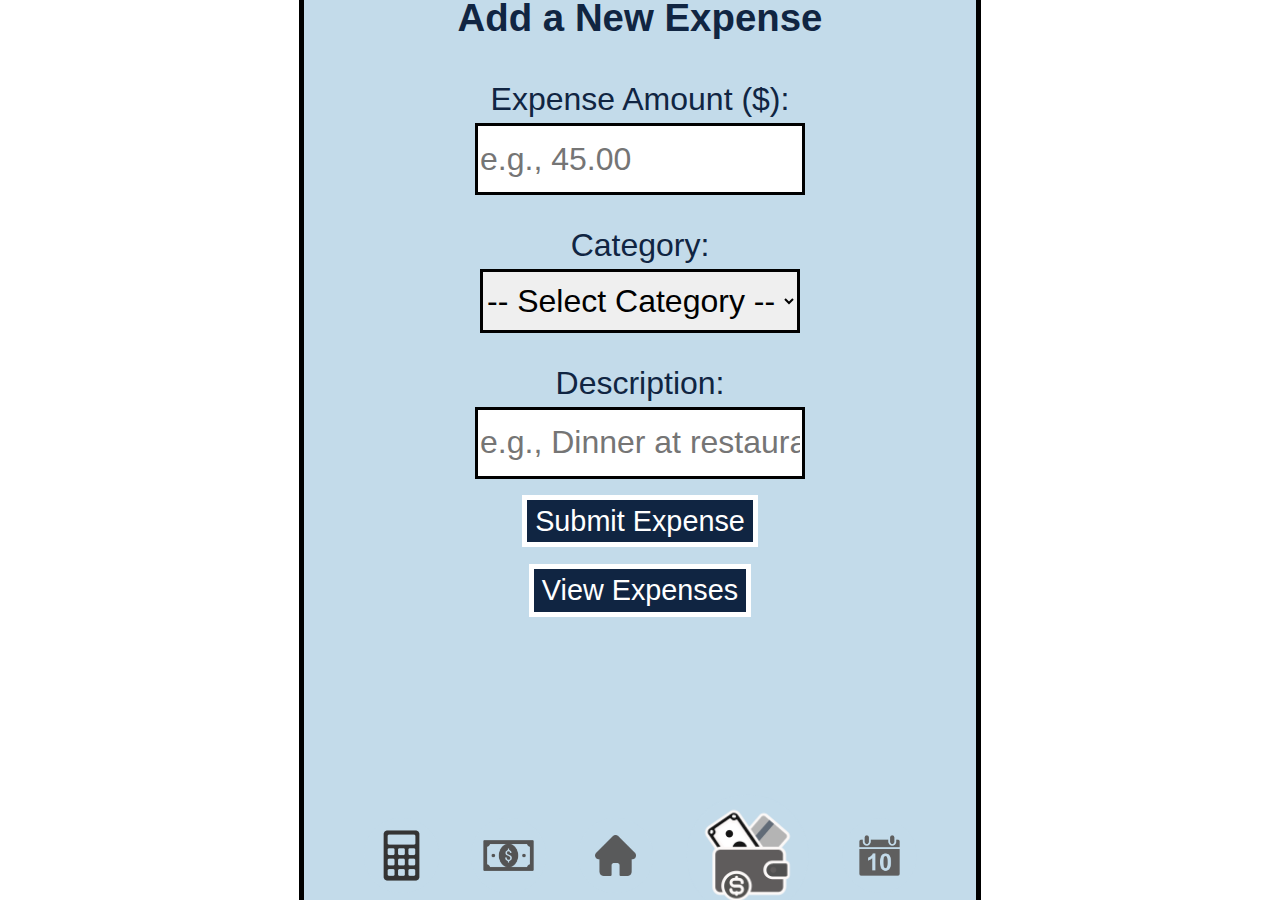
==== add_expense.html @ a91fbd24 "added view expense feature w/ pie chart" ====
<!DOCTYPE html>
<html lang="en">

<head>
  <meta charset="UTF-8" />
  <meta name="viewport" content="width=device-width, initial-scale=1.0" />
  <title>Add Expense - Budget Tracker</title>
  <link rel="stylesheet" href="styles.css">
</head>

<body>
  <div class="device">
    <h1 class="tab_heading">Add a New Expense</h1>

    <label for="amount">Expense Amount ($):</label>
    <input type="number" id="amount" name="amount" placeholder="e.g., 45.00" class="balance_box" />

    <label for="category">Category:</label>
    <select id="category" name="category">
      <option value="">-- Select Category --</option>
      <option value="Food">Food</option>
      <option value="Housing">Housing</option>
      <option value="Transportation">Transportation</option>
      <option value="Entertainment">Entertainment</option>
      <option value="Utilities">Utilities</option>
      <option value="Other">Other</option>
    </select>

    <label for="description">Description:</label>
    <input type="text" id="description" name="description" placeholder="e.g., Dinner at restaurant"
      class="balance_box" />

    <button id="submitExpense">Submit Expense</button>
    <br>
    <button onclick="window.location.href='view_expenses.html'">View Expenses</button>

    <div class="tabcontainer">
      <button onclick="window.location.href='budget.html'">
        <img src="icons/budget.png" alt="Home" width="75px">
      </button>
      <button onclick="window.location.href='update_income.html'">
        <img src="icons/income.png" alt="Home" width="75px">
      </button>
      <button onclick="window.location.href='index.html'">
        <img src="icons/home.png" alt="Home" width="75px">
      </button>
      <button onclick="window.location.href='add_expense.html'">
        <img src="icons/expense.png" alt="Home" width="125px">
      </button>
      <button onclick="window.location.href='bill_tracker.html'">
        <img src="icons/bills.png" alt="Home" width="75px">
      </button>
    </div>
  </div>

  <script>
    function getExpenses() {
      return JSON.parse(localStorage.getItem("expense_history")) || [];
    }

    function saveExpenses(expenses) {
      localStorage.setItem("expense_history", JSON.stringify(expenses));
    }

    // UPON SUBMISSION...

    document.getElementById("submitExpense").onclick = function () {
      const amount = parseFloat(document.getElementById("amount").value);
      const category = document.getElementById("category").value;
      const description = document.getElementById("description").value;

      // CONFIRM ALL FIELDS ARE VALID
      if (isNaN(amount) || amount <= 0 || !category) {
        alert("Please enter a valid amount and select a category.");
        return;
      }

      // CREATAE NEW EXPENSE OBJECT
      const newExpense = {
        amount: amount,
        category: category,
        description: description,
        date: new Date().toISOString()
      };

      // ADD NEW EXPENSE TO LOCAL STORAGE
      const expenses = getExpenses();
      expenses.push(newExpense);
      saveExpenses(expenses);

      // RESET FIELDS
      document.getElementById("amount").value = '';
      document.getElementById("category").value = '';
      document.getElementById("description").value = '';

      alert("Expense saved!");
    };
  </script>
</body>
</html>
---- styles.css ----
/* Default Appearance */
body {
    font-family: "Lato", sans-serif;
    font-size: 15px;
    color: #102542;
}

/* Device Screen */
.device {
    padding: 1rem;
    margin:auto; 
    width: 640px;
    height: 960px;
    overflow: hidden;
    background-color: #C3DBEA;
    border: 5px solid black;
    display: flex;
    flex-direction: column;
    align-items: center;
    justify-content: flex-start;
    position: fixed;
    top: 50%;
    left: 50%;
    transform: translate(-50%, -50%);
}

.tab_heading {
    font-size: 2.4rem;
    font-weight: bold;
}

label {
    font-size: 2rem;
    margin-top: 1rem;
    margin-bottom: 0.3rem;
    display: block;
}

h1 {
    font-size: 2rem;
}

h2 {
    font-size: 1.8rem;
}

.balance_box,
    select {
      font-size: 2rem;
      height: 4rem;
      width: 20rem;
      border: 3px solid black;
      margin-bottom: 1rem;
    }

button {
    background-color: #102542;
    border: 5px solid white;
    font-size: 1.8rem;
    padding: 0.3rem 0.5rem;
    cursor: pointer;
    color: white;
  }

button:hover {
    background-color: white;
    color: #102542;
    border: 5px solid black;
}

/* Navigation Bar */
.tabcontainer {
    position: fixed;
    bottom: 0;
    left: 0;
    width: 100%;
    display: flex;
    justify-content: center;
    gap: 1rem;
    padding: 1rem 0;
  }

.tabcontainer button {
    background: none;
    border: none;
    padding: 0.3rem 0.5rem;
}

/* Budget Tab */
.progress-bar {
    width: 90%;
    height: 20px;
    background-color: #ddd;
    border-radius: 10px;
    margin: 1rem auto;
    overflow: hidden;
}

.progress-bar-color {
    height: 100%;
    background-color: #4CAF50; 
    width: 0;
}
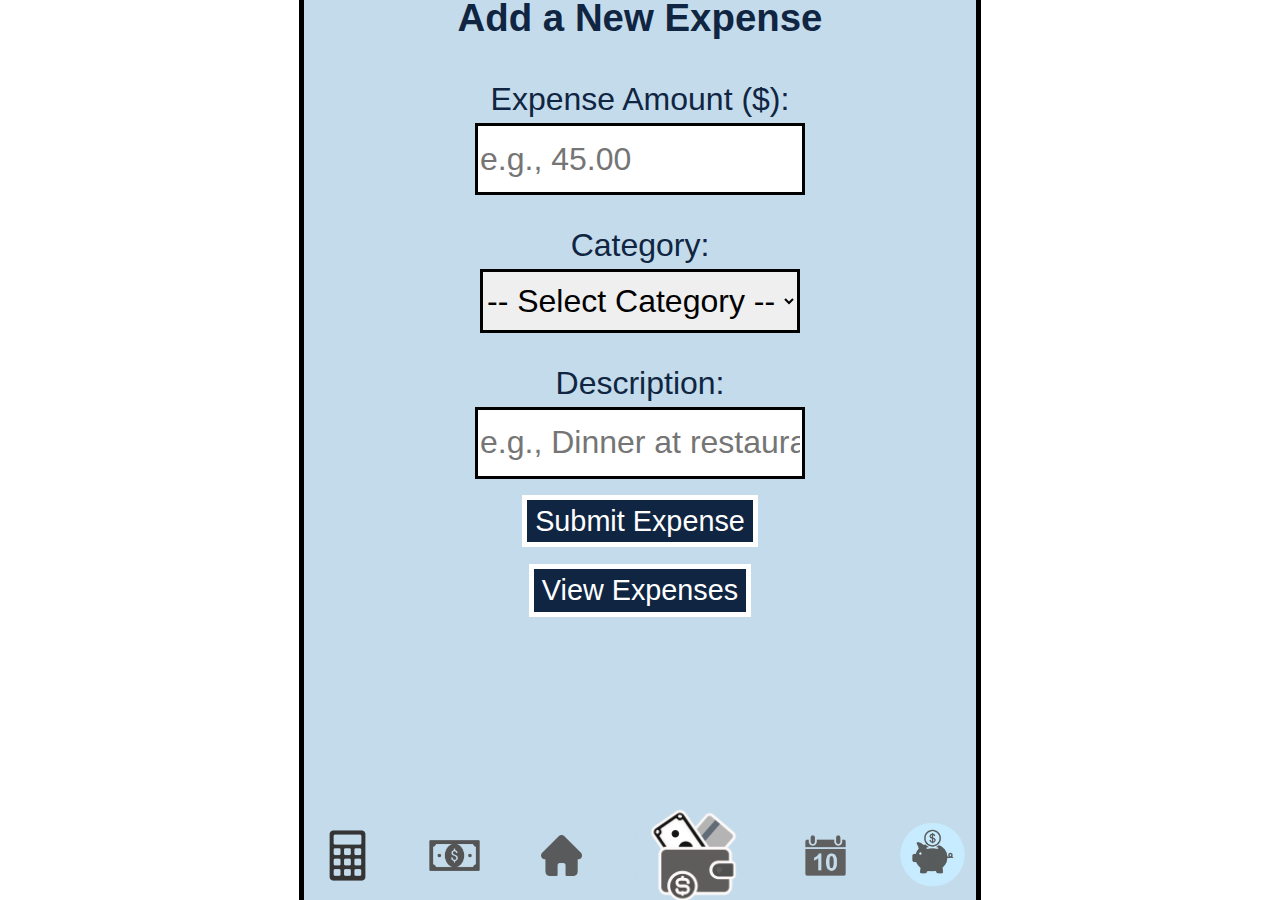
==== commit 59556be0: "navbar" ====
--- a/add_expense.html
+++ b/add_expense.html
@@ -50,6 +50,9 @@
       <button onclick="window.location.href='bill_tracker.html'">
         <img src="icons/bills.png" alt="Home" width="75px">
       </button>
+      <button onclick="window.location.href='goal.html'">
+        <img src="icons/savingsgoal.png" alt="Home" width="75px">
+      </button>
     </div>
   </div>
 
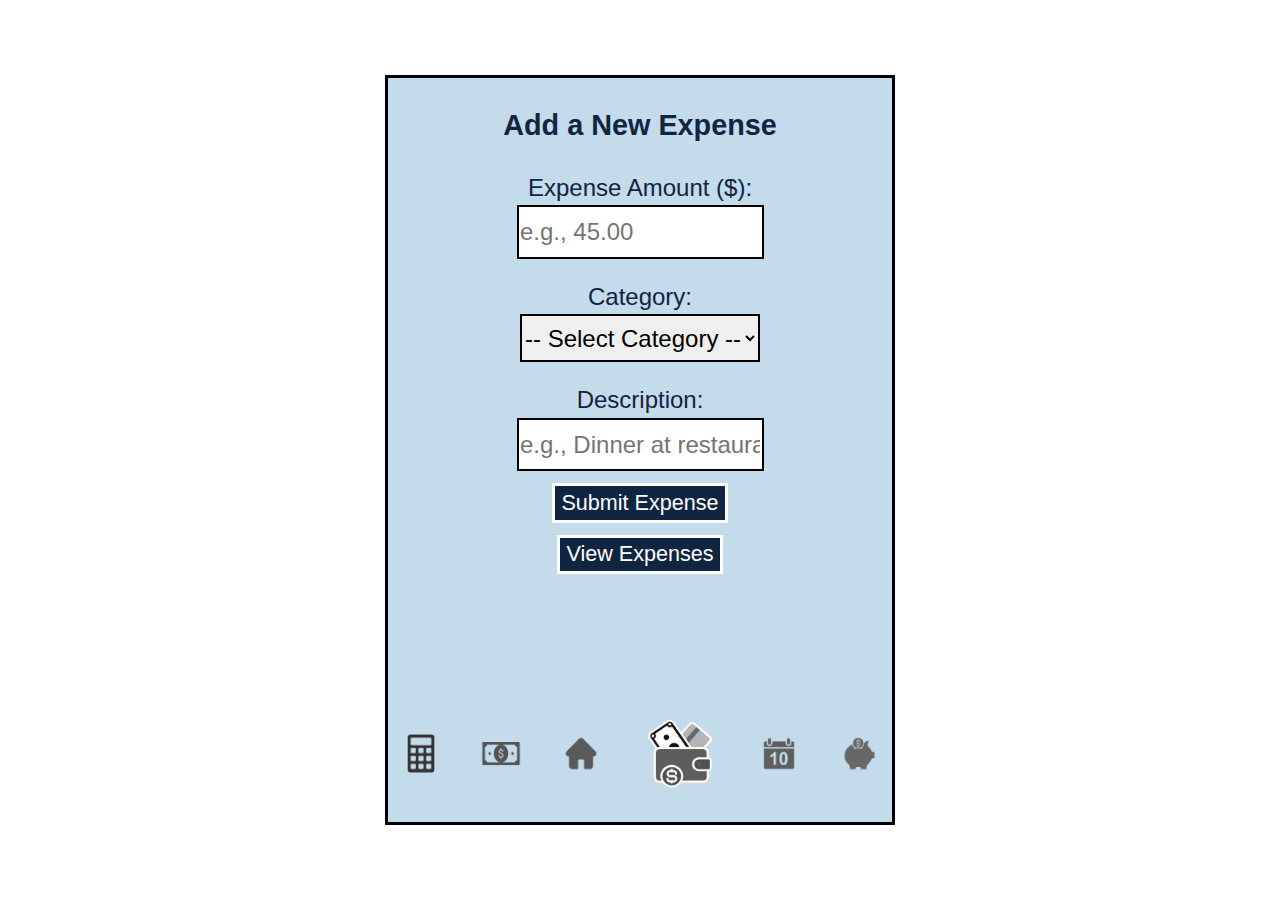
==== commit bc356a5f: "Fixed zoom issues" ====
--- a/add_expense.html
+++ b/add_expense.html
@@ -2,7 +2,7 @@
 <html lang="en">
 
 <head>
-  <meta charset="UTF-8" />
+  <meta charset="UTF-8">
   <meta name="viewport" content="width=device-width, initial-scale=1.0" />
   <title>Add Expense - Budget Tracker</title>
   <link rel="stylesheet" href="styles.css">
--- a/styles.css
+++ b/styles.css
@@ -3,21 +3,25 @@
     font-family: "Lato", sans-serif;
     font-size: 15px;
     color: #102542;
+    zoom: 75%;
 }
 
 /* Device Screen */
 .device {
     padding: 1rem;
     margin:auto; 
-    width: 640px;
-    height: 960px;
-    overflow: hidden;
+    width: 90vw;
+    max-width: 640px;
+    aspect-ratio: 2 / 3;
+
+    /*overflow: hidden;*/
     background-color: #C3DBEA;
     border: 5px solid black;
     display: flex;
     flex-direction: column;
     align-items: center;
     justify-content: flex-start;
+
     position: fixed;
     top: 50%;
     left: 50%;
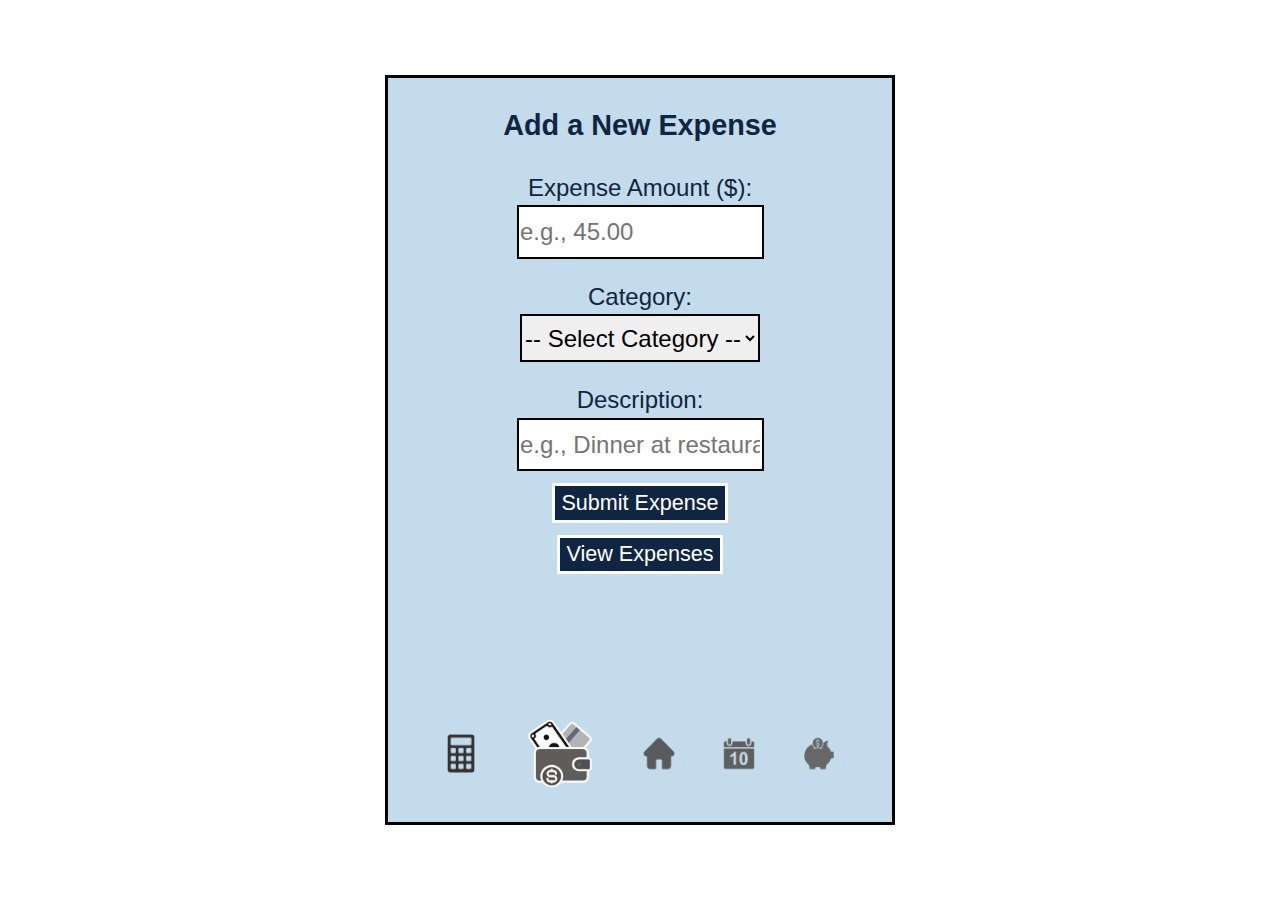
==== commit 7dbcc088: "Merge update income w/ home screen & remove income tab" ====
--- a/add_expense.html
+++ b/add_expense.html
@@ -38,14 +38,11 @@
       <button onclick="window.location.href='budget.html'">
         <img src="icons/budget.png" alt="Home" width="75px">
       </button>
-      <button onclick="window.location.href='update_income.html'">
-        <img src="icons/income.png" alt="Home" width="75px">
+      <button onclick="window.location.href='add_expense.html'">
+        <img src="icons/expense.png" alt="Home" width="125px">
       </button>
       <button onclick="window.location.href='index.html'">
         <img src="icons/home.png" alt="Home" width="75px">
-      </button>
-      <button onclick="window.location.href='add_expense.html'">
-        <img src="icons/expense.png" alt="Home" width="125px">
       </button>
       <button onclick="window.location.href='bill_tracker.html'">
         <img src="icons/bills.png" alt="Home" width="75px">
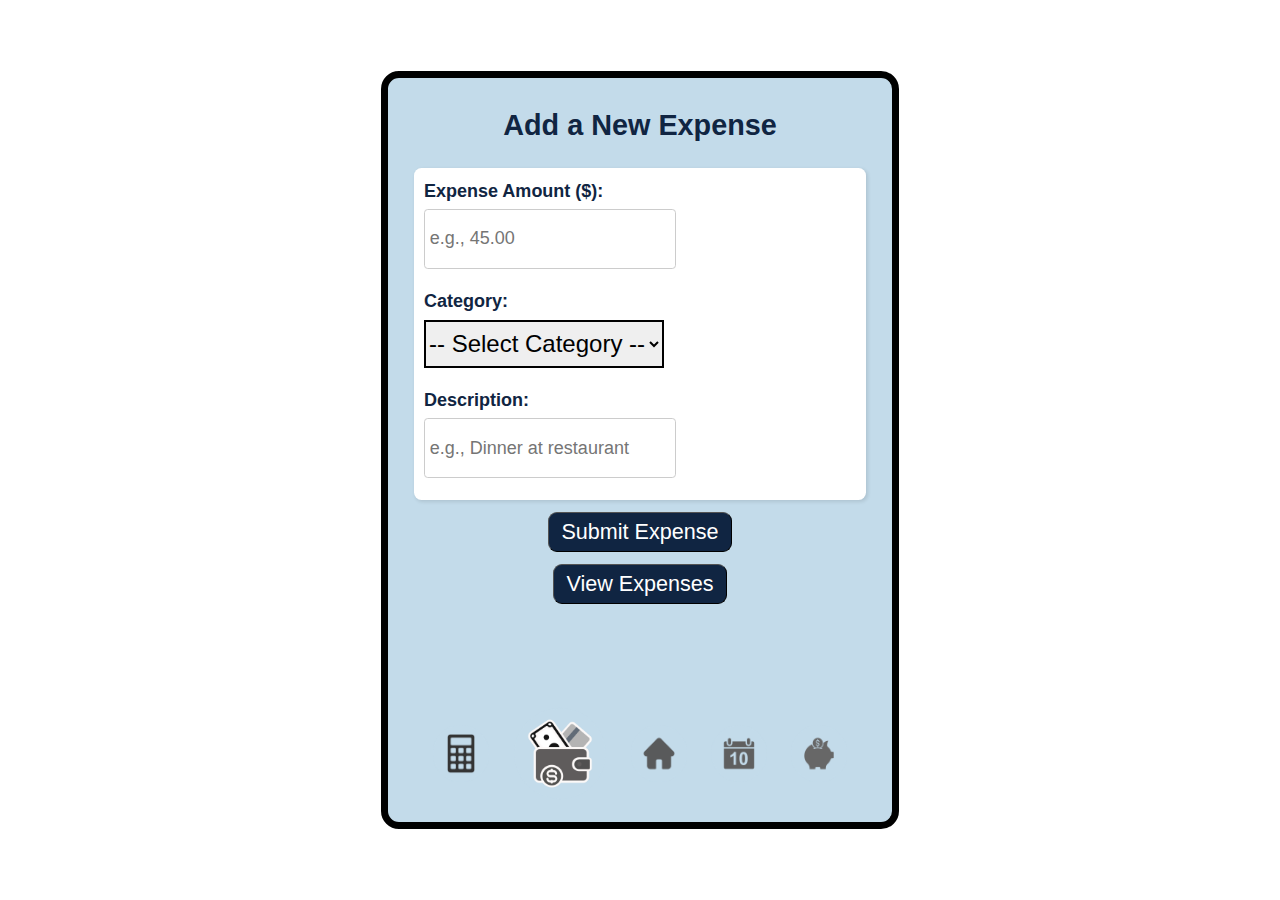
==== commit cd337b60: "Visual changes" ====
--- a/add_expense.html
+++ b/add_expense.html
@@ -12,24 +12,26 @@
   <div class="device">
     <h1 class="tab_heading">Add a New Expense</h1>
 
+    <form>
     <label for="amount">Expense Amount ($):</label>
-    <input type="number" id="amount" name="amount" placeholder="e.g., 45.00" class="balance_box" />
+      <input type="number" id="amount" name="amount" placeholder="e.g., 45.00" class="balance_box" />
 
-    <label for="category">Category:</label>
-    <select id="category" name="category">
-      <option value="">-- Select Category --</option>
-      <option value="Food">Food</option>
-      <option value="Housing">Housing</option>
-      <option value="Transportation">Transportation</option>
-      <option value="Entertainment">Entertainment</option>
-      <option value="Utilities">Utilities</option>
-      <option value="Other">Other</option>
-    </select>
+      <label for="category">Category:</label>
+      <select id="category" name="category">
+        <option value="">-- Select Category --</option>
+        <option value="Food">Food</option>
+        <option value="Housing">Housing</option>
+        <option value="Transportation">Transportation</option>
+        <option value="Entertainment">Entertainment</option>
+        <option value="Utilities">Utilities</option>
+        <option value="Other">Other</option>
+      </select>
 
-    <label for="description">Description:</label>
-    <input type="text" id="description" name="description" placeholder="e.g., Dinner at restaurant"
-      class="balance_box" />
-
+      <label for="description">Description:</label>
+      <input type="text" id="description" name="description" placeholder="e.g., Dinner at restaurant"
+        class="balance_box" />
+    </form>
+    <br>
     <button id="submitExpense">Submit Expense</button>
     <br>
     <button onclick="window.location.href='view_expenses.html'">View Expenses</button>
--- a/styles.css
+++ b/styles.css
@@ -16,7 +16,8 @@
 
     /*overflow: hidden;*/
     background-color: #C3DBEA;
-    border: 5px solid black;
+    border: 10px solid black;
+    border-radius: 24px;
     display: flex;
     flex-direction: column;
     align-items: center;
@@ -31,13 +32,6 @@
 .tab_heading {
     font-size: 2.4rem;
     font-weight: bold;
-}
-
-label {
-    font-size: 2rem;
-    margin-top: 1rem;
-    margin-bottom: 0.3rem;
-    display: block;
 }
 
 h1 {
@@ -59,9 +53,9 @@
 
 button {
     background-color: #102542;
-    border: 5px solid white;
+    border-radius: 12px;
     font-size: 1.8rem;
-    padding: 0.3rem 0.5rem;
+    padding: 0.5rem 1.0rem;
     cursor: pointer;
     color: white;
   }
@@ -104,4 +98,32 @@
     height: 100%;
     background-color: #4CAF50; 
     width: 0;
+}
+
+/* Default Form */
+form {
+    width: 90%;
+    display: flex;
+    flex-direction: column;
+    gap: 0.6rem;
+    background-color: white;
+    padding: 0.8rem;
+    border-radius: 10px;
+    box-shadow: 2px 2px 5px rgba(0,0,0,0.1);
+    margin-top: 0.5rem;
+}
+
+label {
+    font-weight: 600;
+    font-size: 1.5rem;
+    margin-top: 0.3rem;
+}
+
+input[type="text"],
+input[type="number"],
+input[type="date"] {
+  font-size: 1.5rem;
+  padding: 0.4rem;
+  border: 1px solid #ccc;
+  border-radius: 5px;
 }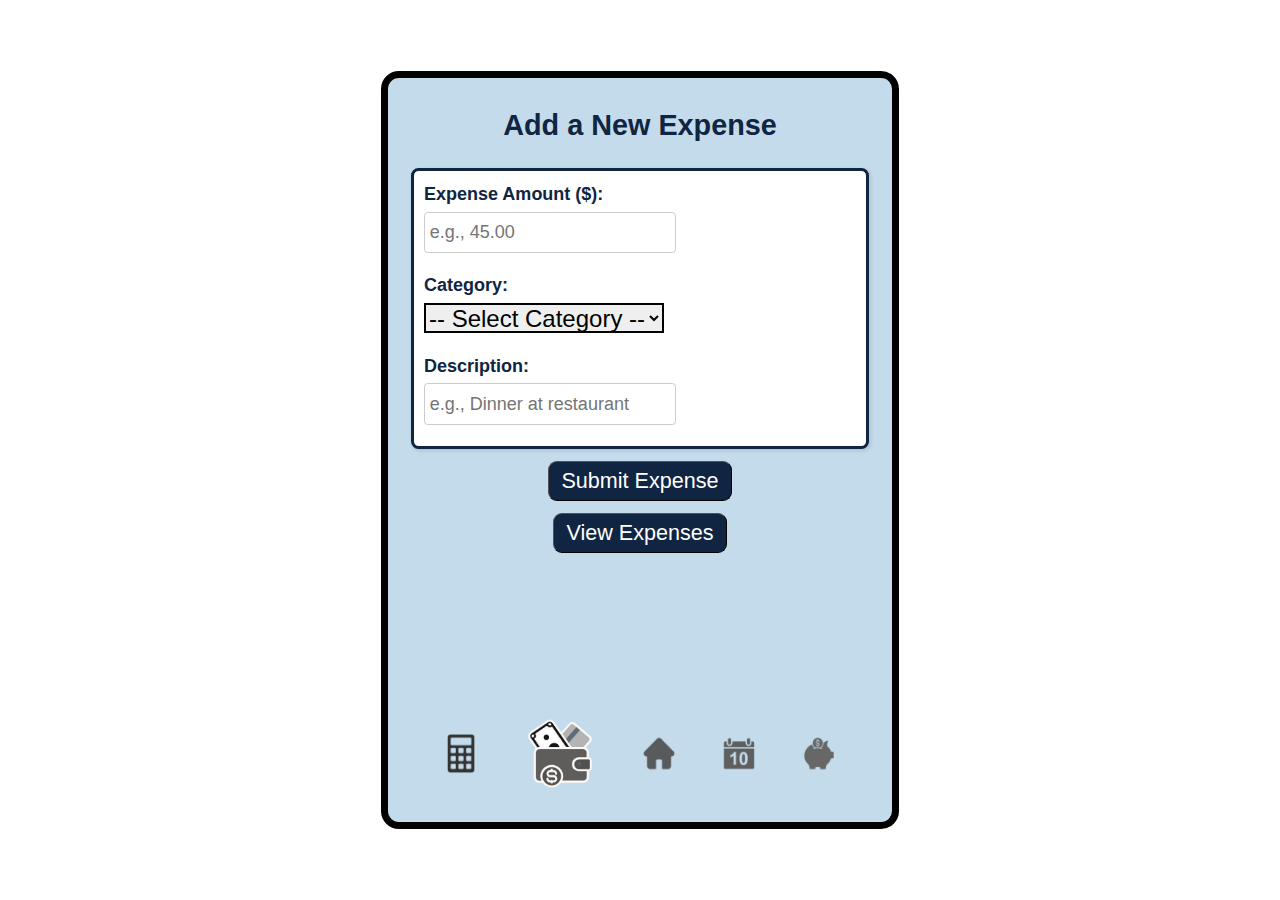
==== commit a70f4b78: "Visual changes" ====
--- a/add_expense.html
+++ b/add_expense.html
@@ -14,10 +14,10 @@
 
     <form>
     <label for="amount">Expense Amount ($):</label>
-      <input type="number" id="amount" name="amount" placeholder="e.g., 45.00" class="balance_box" />
+      <input type="number" id="amount" name="amount" placeholder="e.g., 45.00" class="input_box" />
 
       <label for="category">Category:</label>
-      <select id="category" name="category">
+      <select id="category" name="category" class = "input_box">
         <option value="">-- Select Category --</option>
         <option value="Food">Food</option>
         <option value="Housing">Housing</option>
@@ -29,7 +29,7 @@
 
       <label for="description">Description:</label>
       <input type="text" id="description" name="description" placeholder="e.g., Dinner at restaurant"
-        class="balance_box" />
+        class="input_box" />
     </form>
     <br>
     <button id="submitExpense">Submit Expense</button>
--- a/styles.css
+++ b/styles.css
@@ -42,15 +42,6 @@
     font-size: 1.8rem;
 }
 
-.balance_box,
-    select {
-      font-size: 2rem;
-      height: 4rem;
-      width: 20rem;
-      border: 3px solid black;
-      margin-bottom: 1rem;
-    }
-
 button {
     background-color: #102542;
     border-radius: 12px;
@@ -63,7 +54,6 @@
 button:hover {
     background-color: white;
     color: #102542;
-    border: 5px solid black;
 }
 
 /* Navigation Bar */
@@ -105,12 +95,13 @@
     width: 90%;
     display: flex;
     flex-direction: column;
-    gap: 0.6rem;
+    gap: 0.6em;
     background-color: white;
     padding: 0.8rem;
     border-radius: 10px;
     box-shadow: 2px 2px 5px rgba(0,0,0,0.1);
     margin-top: 0.5rem;
+    border: 5px solid #102542;
 }
 
 label {
@@ -126,4 +117,12 @@
   padding: 0.4rem;
   border: 1px solid #ccc;
   border-radius: 5px;
+}
+
+.input_box {
+    font-size: 2rem;
+    height: 2.5rem;
+    width: 20rem;
+    border: 3px solid black;
+    margin-bottom: 1rem;
 }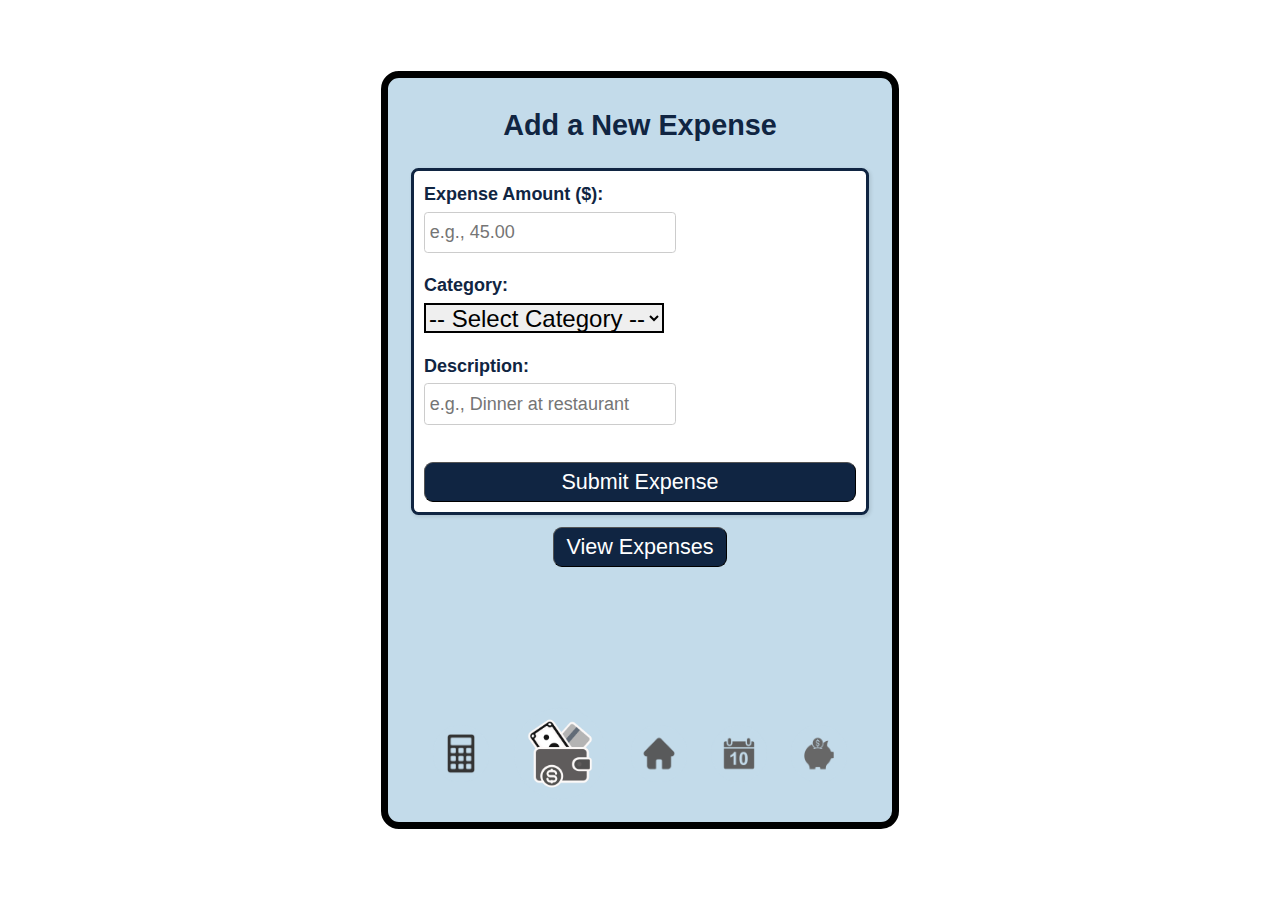
==== commit 326718e8: "Set Your Budget functionality" ====
--- a/add_expense.html
+++ b/add_expense.html
@@ -30,9 +30,9 @@
       <label for="description">Description:</label>
       <input type="text" id="description" name="description" placeholder="e.g., Dinner at restaurant"
         class="input_box" />
+      <br>
+      <button id="submitExpense">Submit Expense</button>
     </form>
-    <br>
-    <button id="submitExpense">Submit Expense</button>
     <br>
     <button onclick="window.location.href='view_expenses.html'">View Expenses</button>
 
--- a/styles.css
+++ b/styles.css
@@ -90,6 +90,12 @@
     width: 0;
 }
 
+.progress-bar-color2 {
+    height: 100%;
+    background-color:#102542; 
+    width: 0;
+}
+
 /* Default Form */
 form {
     width: 90%;
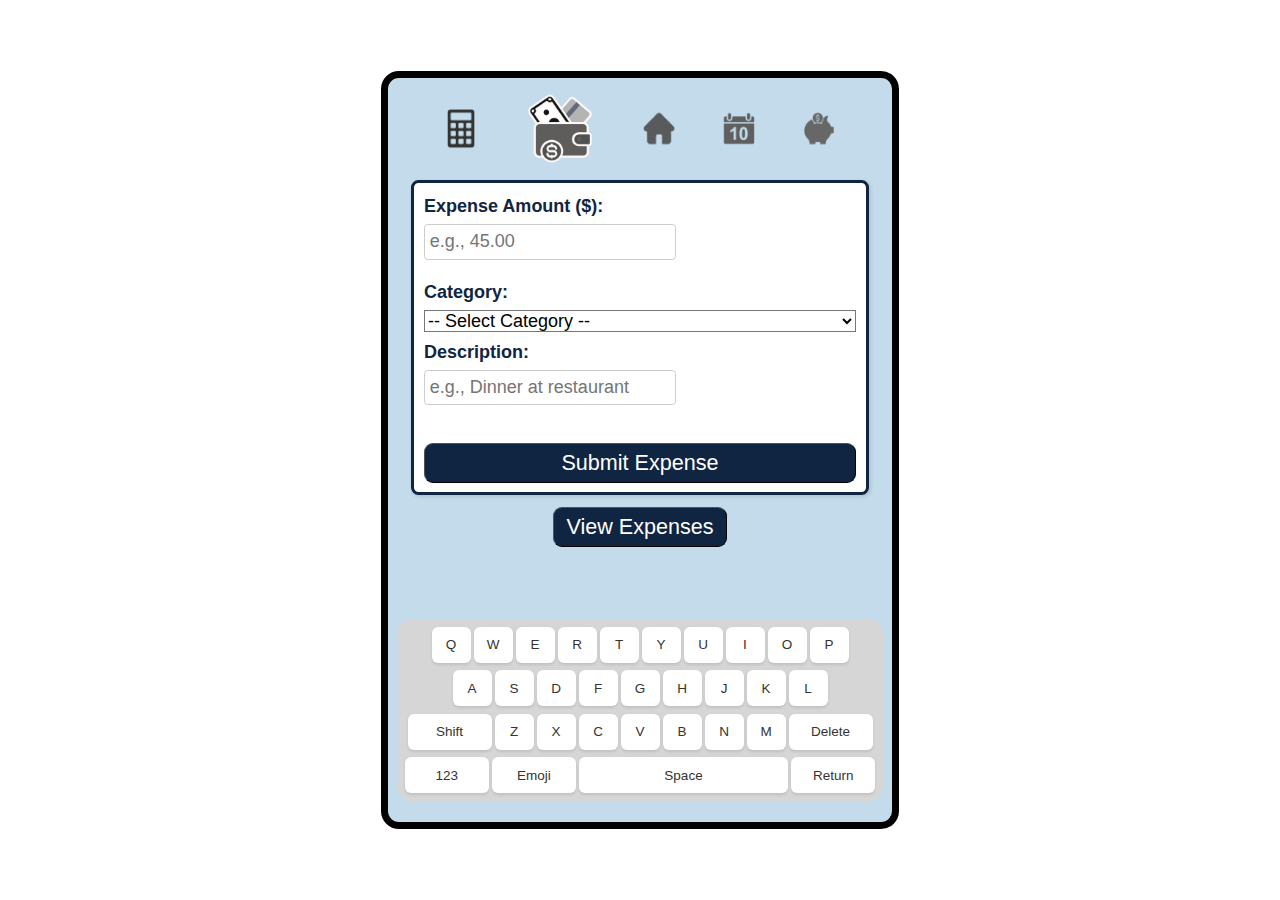
==== commit db213f88: "Keyboards & move nav bar" ====
--- a/add_expense.html
+++ b/add_expense.html
@@ -10,14 +10,13 @@
 
 <body>
   <div class="device">
-    <h1 class="tab_heading">Add a New Expense</h1>
-
+    <br><br><br><br><br><br><br>
     <form>
     <label for="amount">Expense Amount ($):</label>
       <input type="number" id="amount" name="amount" placeholder="e.g., 45.00" class="input_box" />
 
       <label for="category">Category:</label>
-      <select id="category" name="category" class = "input_box">
+      <select id="category" name="category" class = "category_input">
         <option value="">-- Select Category --</option>
         <option value="Food">Food</option>
         <option value="Housing">Housing</option>
@@ -35,6 +34,7 @@
     </form>
     <br>
     <button onclick="window.location.href='view_expenses.html'">View Expenses</button>
+    <br><br><br><br><br>
 
     <div class="tabcontainer">
       <button onclick="window.location.href='budget.html'">
@@ -53,6 +53,50 @@
         <img src="icons/savingsgoal.png" alt="Home" width="75px">
       </button>
     </div>
+
+    <br>
+        <div class="keyboard">
+            <div class="row">
+              <div class="key">Q</div>
+              <div class="key">W</div>
+              <div class="key">E</div>
+              <div class="key">R</div>
+              <div class="key">T</div>
+              <div class="key">Y</div>
+              <div class="key">U</div>
+              <div class="key">I</div>
+              <div class="key">O</div>
+              <div class="key">P</div>
+            </div>
+            <div class="row">
+              <div class="key">A</div>
+              <div class="key">S</div>
+              <div class="key">D</div>
+              <div class="key">F</div>
+              <div class="key">G</div>
+              <div class="key">H</div>
+              <div class="key">J</div>
+              <div class="key">K</div>
+              <div class="key">L</div>
+            </div>
+            <div class="row">
+              <div class="key wide">Shift</div>
+              <div class="key">Z</div>
+              <div class="key">X</div>
+              <div class="key">C</div>
+              <div class="key">V</div>
+              <div class="key">B</div>
+              <div class="key">N</div>
+              <div class="key">M</div>
+              <div class="key wide">Delete</div>
+            </div>
+            <div class="row">
+              <div class="key wide">123</div>
+              <div class="key wide">Emoji</div>
+              <div class="key space">Space</div>
+              <div class="key wide">Return</div>
+            </div>
+        </div>
   </div>
 
   <script>
--- a/styles.css
+++ b/styles.css
@@ -59,7 +59,7 @@
 /* Navigation Bar */
 .tabcontainer {
     position: fixed;
-    bottom: 0;
+    bottom: 84%;
     left: 0;
     width: 100%;
     display: flex;
@@ -125,10 +125,51 @@
   border-radius: 5px;
 }
 
+.category_input {
+    font-size: 1.5rem;
+}
+
 .input_box {
     font-size: 2rem;
-    height: 2.5rem;
+    height: 2rem;
     width: 20rem;
     border: 3px solid black;
     margin-bottom: 1rem;
-}+}
+
+/* Keyboard */
+.keyboard {
+    background: #d6d6d6;
+    padding: 10px;
+    border-radius: 20px;
+    display: grid;
+    gap: 10px;
+    width: 98%
+  }
+
+  .row {
+    display: flex;
+    justify-content: center;
+    gap: 4px;
+  }
+
+  .key {
+    background: white;
+    color: #333;
+    border-radius: 8px;
+    padding: 14px 16px;
+    font-size: 18px;
+    box-shadow: 0 2px 4px rgba(0,0,0,0.1);
+    min-width: 20px;
+    text-align: center;
+    user-select: none;
+  }
+
+  .key.wide {
+    min-width: 80px;
+  }
+
+  .key.space {
+    flex: 1;
+    min-width: 200px;
+  }